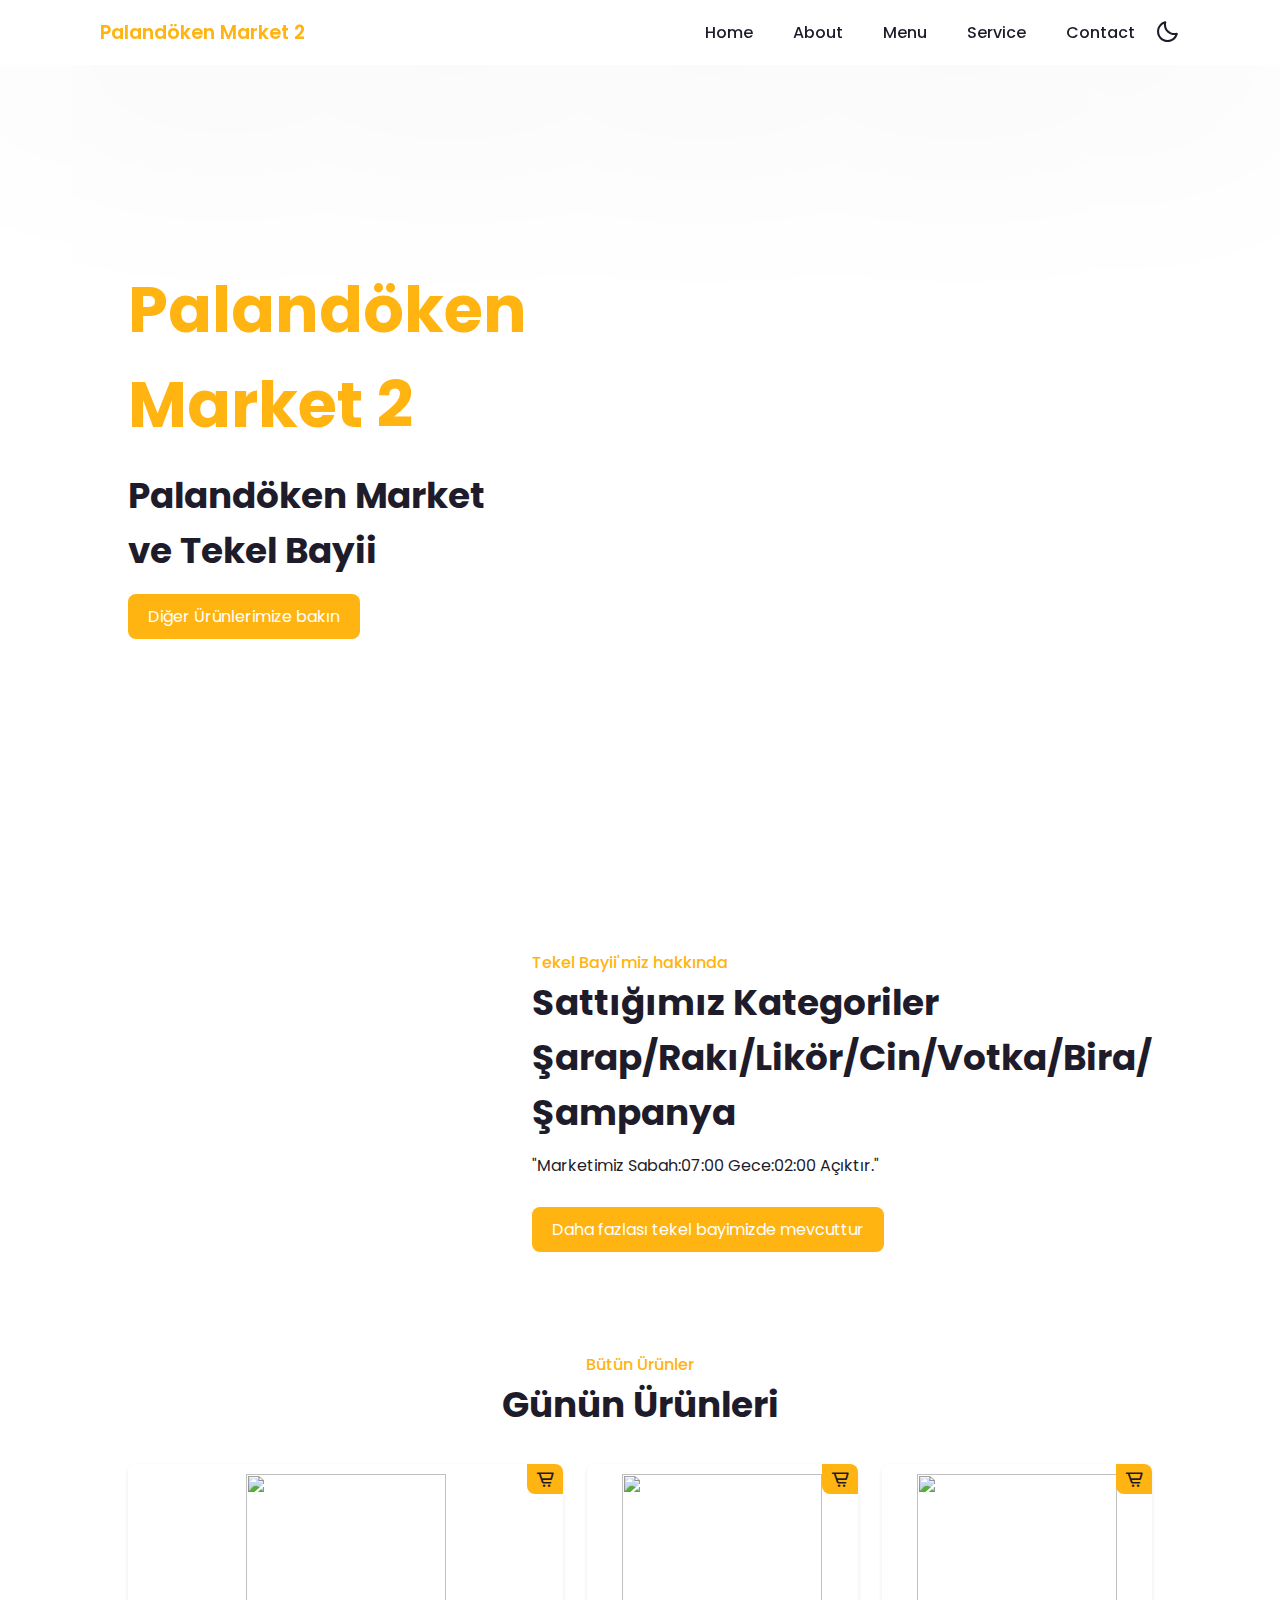
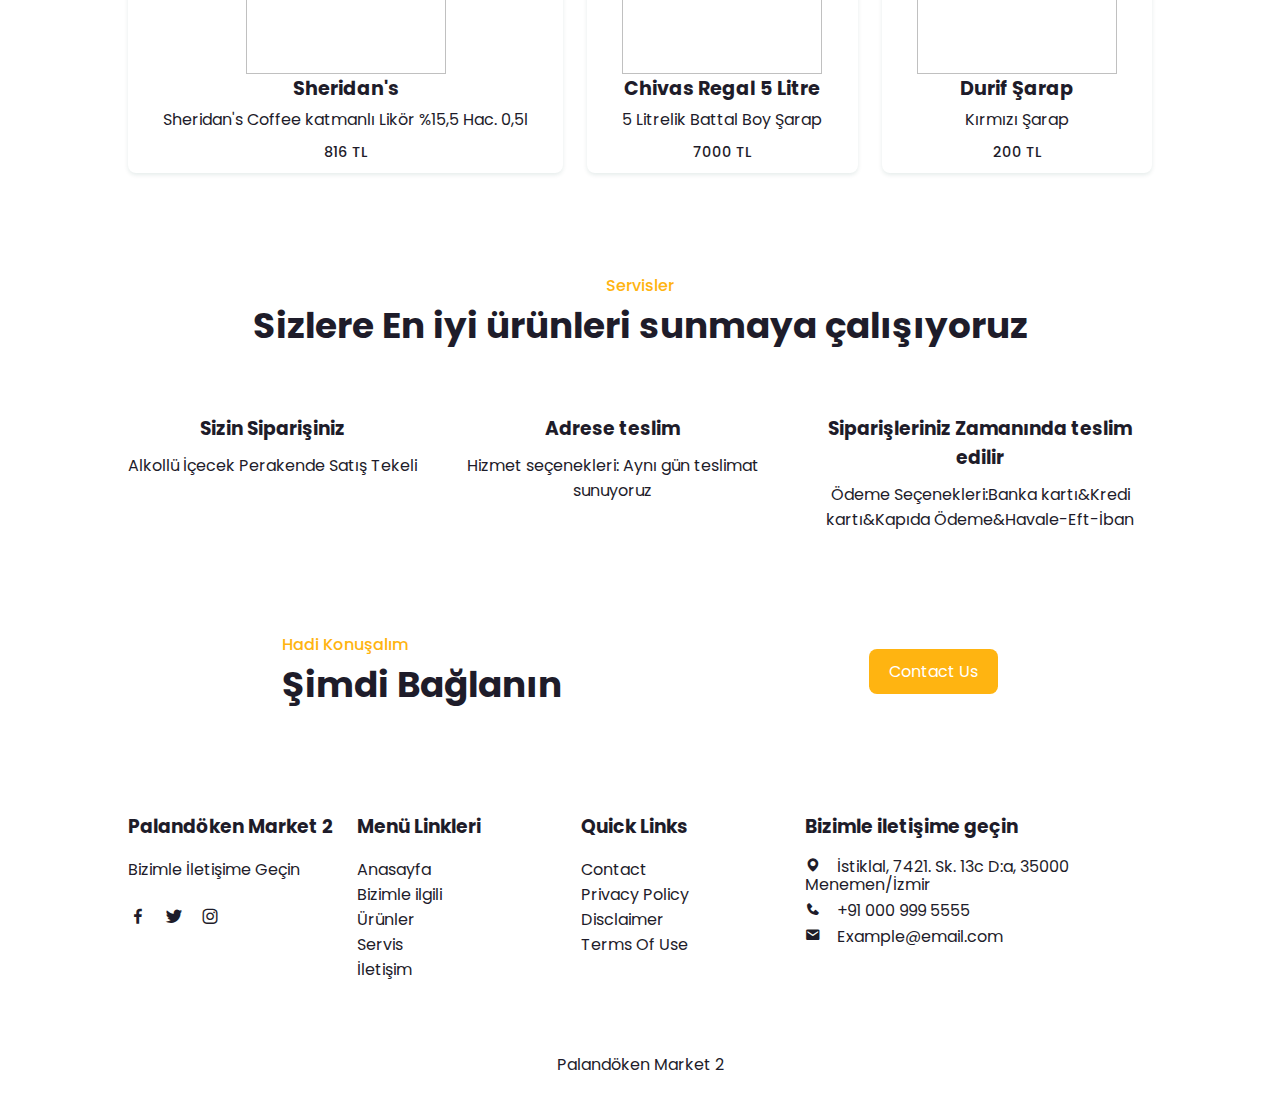
==== index.html @ 87e13eda "Add files via upload" ====
<!DOCTYPE html>
<html lang="en">
<head>
    <meta charset="UTF-8">
    <meta http-equiv="X-UA-Compatible" content="IE=edge">
    <meta name="viewport" content="width=device-width, initial-scale=1.0">
    <title>Palandöken Market 2 Web Sitesi</title>
    <!-- Box Icons -->
    <link rel="stylesheet"
  href="https://unpkg.com/boxicons@latest/css/boxicons.min.css">
  <!-- Link To CSS -->
  <link rel="stylesheet" href="styles.css">

</head>
<body>
    <!-- Navbar -->
    <header>
        <a href="#" class="logo">Palandöken Market 2</a>
        <div class="bx bx-menu" id="menu-icon"></div>

        <ul class="navbar">
            <li><a href="#home">Home</a></li>
            <li><a href="#about">About</a></li>
            <li><a href="#menu">Menu</a></li>
            <li><a href="#services">Service</a></li>
            <li><a href="#contact">Contact</a></li>
            <!-- Dark Mode -->
            <div class="bx bx-moon" id="darkmode"></div>
        </ul>
    </header>
    <!-- Home  Section-->
    <section class="home" id="home">
        <div class="home-text">
            <h1>Palandöken Market 2</h1>
            <h2>Palandöken Market <br> ve Tekel Bayii</h2>
            <a href="#" class="btn">Diğer Ürünlerimize bakın</a>
        </div>
        <div class="home-img">
            <img src="iç_mekan.jpg" alt="">
        </div>
    </section>

    <!-- About -->
    <section class="about" id="about">
        <div class="about-img">
            <img src="palandöken_market2.jpg" alt="">
        </div>
        <div class="about-text">
            <span>Tekel Bayii'miz hakkında </span>
            <h2>Sattığımız Kategoriler <br> Şarap/Rakı/Likör/Cin/Votka/Bira/Şampanya</h2>
            <p>"Marketimiz Sabah:07:00 Gece:02:00 Açıktır."</p>
            <a href="#" class="btn">Daha fazlası tekel bayimizde mevcuttur</a>
        </div>
    </section>

    <!-- Menu -->
    <section class="menu" id="menu">
        <div class="heading">
            <span>Bütün Ürünler</span>
            <h2>Günün Ürünleri</h2>
        </div>
        <div class="menu-container">
            <!-- Box 1 -->
            <div class="box">
                <div class="box-img">
                    <img src="sheridans.jpg" alt="">
                </div>
                <h2>Sheridan's</h2>
                <h3>Sheridan's Coffee katmanlı Likör %15,5 Hac. 0,5l</h3>
                <span>816 TL</span>
                <i class='bx bx-cart-alt'></i>
            </div>
            <!-- Box 2 -->
            <div class="box">
                <div class="box-img">
                    <img src="chivas_reyal.jpg" alt="">
                </div>
                <h2>Chivas Regal 5 Litre</h2>
                <h3>5 Litrelik Battal Boy Şarap</h3>
                <span>7000 TL</span>
                <i class='bx bx-cart-alt'></i>
            </div>
            <!-- Box 3 -->
            <div class="box">
                <div class="box-img">
                    <img src="durif_şarap.jpeg" alt="">
                </div>
                <h2>Durif Şarap</h2>
                <h3>Kırmızı Şarap</h3>
                <span>200 TL</span>
                <i class='bx bx-cart-alt'></i>
            </div>
        </div>
    </section>

    <!-- Service -->
    <section class="services" id="services">
        <div class="heading">
            <span>Servisler</span>
            <h2>Sizlere En iyi ürünleri sunmaya çalışıyoruz</h2>
        </div>

        <div class="servives-container">
            <!-- Box 1 -->
            <div class="s-box">
                <img src="cardhu_gold_reserve.jpg" alt="">
                <h3>Sizin Siparişiniz</h3>
                <p>Alkollü İçecek Perakende Satış Tekeli</p>
            </div>
            <!-- Box 2 -->
            <div class="s-box">
                <img src="https://images.pexels.com/photos/4391470/pexels-photo-4391470.jpeg?auto=compress&cs=tinysrgb&dpr=1&w=500.png" alt="">
                <h3>Adrese teslim</h3>
                <p>Hizmet seçenekleri: Aynı gün teslimat sunuyoruz</p>
            </div>
            <!-- Box 3 -->
            <div class="s-box">
                <img src="https://images.pexels.com/photos/4393426/pexels-photo-4393426.jpeg?auto=compress&cs=tinysrgb&dpr=1&w=500.png" alt="">
                <h3>Siparişleriniz Zamanında teslim edilir</h3>
                <p>Ödeme Seçenekleri:Banka kartı&Kredi kartı&Kapıda Ödeme&Havale-Eft-İban</p>
            </div>
        </div>
    </section>

    <!-- Connect -->
    <section class="connect">
        <div class="connect-text">
            <span>Hadi Konuşalım</span>
            <h2>Şimdi Bağlanın</h2>
        </div>
        <a href="#" class="btn">Contact Us</a>
    </section>

    <!-- Contact -->
    <section class="contact" id="contact">
        <div class="contact-box">
            <h3>Palandöken Market 2</h3>
            <span>Bizimle İletişime Geçin</span>
            <div class="social">
                <a href="#"><i class='bx bxl-facebook' ></i></a>
                <a href="#"><i class='bx bxl-twitter' ></i></a>
                <a href="#"><i class='bx bxl-instagram' ></i></a>
            </div>
        </div>
        <div class="contact-box">
            <h3>Menü Linkleri</h3>
            <li><a href="#home">Anasayfa</a></li>
            <li><a href="#about">Bizimle ilgili</a></li>
            <li><a href="#menu">Ürünler</a></li>
            <li><a href="#services">Servis</a></li>
            <li><a href="#contact">İletişim</a></li>
        </div>
        <div class="contact-box">
            <h3>Quick Links</h3>
            <li><a href="#Contact">Contact</a></li>
            <li><a href="#Privacy Policy">Privacy Policy</a></li>
            <li><a href="#Disclaimer">Disclaimer</a></li>
            <li><a href="#Terms Of Use">Terms Of Use</a></li>
        </div>
        <div class="contact-box address">
            <h3>Bizimle iletişime geçin</h3>
            <i class='bx bxs-map' ><span>İstiklal, 7421. Sk. 13c D:a, 35000 Menemen/İzmir</span></i>
            <i class='bx bxs-phone' ><span>+91 000 999 5555</span></i>
            <i class='bx bxs-envelope' ><span>Example@email.com</span></i>
        </div>
    </section>

    <!-- Copyright -->
    <div class="copyright">
        <p>Palandöken Market 2</p>
    </div>


    <!-- Scroll Reveal -->
    <script src="https://unpkg.com/scrollreveal"></script>
    <!-- Link To JavaScript -->
    <script src="script.js"></script>
</body>
</html>
---- styles.css ----
/* Google Fonts */
@import url("https://fonts.googleapis.com/css2?family=Poppins:wght@300;400;500;600;700&display=swap");
* {
  margin: 0;
  padding: 0;
  font-family: "Poppins", sans-serif;
  box-sizing: border-box;
  scroll-behavior: smooth;
  scroll-padding-top: 2rem;
  list-style: none;
  text-decoration: none;
}
*::selection {
  background: var(--main-color);
  color: #fff;
}
:root {
  --main-color: #ffb411;
  --text-color: #1e1c2a;
  --bg-color: #fff;

  --big-font: 4rem;
  --h2-font: 2.24rem;
  --p-font: 0.9rem;
}
section {
  padding: 50px 10%;
}
body.active {
  --bg-color: #1e1c2a;
  --text-color: #fff;
}
body {
  color: var(--text-color);
  background: var(--bg-color);
}
#darkmode {
  font-size: 25px;
  cursor: pointer;
}
header {
  position: fixed;
  width: 100%;
  top: 0;
  right: 0;
  z-index: 1000;
  display: flex;
  align-items: center;
  justify-content: space-between;
  background: var(--bg-color);
  padding: 18px 100px;
  box-shadow: 0 0.5rem 50rem rgba(0, 0, 0, 0.1);
}
.logo {
  font-size: 1.2rem;
  font-weight: 600;
  color: var(--main-color);
}
.navbar {
  display: flex;
}
.navbar a {
  font-size: 1rem;
  padding: 10px 20px;
  color: var(--text-color);
  font-weight: 500;
}
.navbar a:hover {
  color: var(--main-color);
}
#menu-icon {
  font-size: 2rem;
  cursor: pointer;
  display: none;
}
.home {
  width: 100%;
  min-height: 100vh;
  display: grid;
  grid-template-columns: repeat(2, 1fr);
  align-items: center;
  gap: 1.5rem;
}
.home-img img {
  width: 100%;
}
.home-text h1 {
  font-size: var(--big-font);
  color: var(--main-color);
}
.home-text h2 {
  font-size: var(--h2-font);
  margin: 1rem 0 1rem;
}
.btn {
  display: inline-block;
  background: var(--main-color);
  padding: 10px 20px;
  border-radius: 0.5rem;
  color: #fff;
}
.btn:hover {
  background: #ffa400;
}
.about {
  display: grid;
  grid-template-columns: repeat(2, 1fr);
  gap: 1.5rem;
  align-items: center;
}
.about-img img {
  max-width: 80%;
  border-radius: 0.5rem;
}
.about-text span {
  color: var(--main-color);
  font-weight: 500;
}
.about-text h2 {
  font-size: var(--h2-font);
}
.about-text p {
  margin: 0.8rem 0 1.8rem;
}
.heading {
  text-align: center;
}
.heading span {
  color: var(--main-color);
  font-weight: 500;
}
.heading h2 {
  font-size: var(--h2-font);
}
.menu-container {
  display: grid;
  grid-template-columns: repeat(auto-fit, minmax(220px, auto));
  gap: 1.5rem;
  align-items: center;
}
.box {
  position: relative;
  margin-top: 2rem;
  height: auto;
  display: flex;
  flex-direction: column;
  justify-content: center;
  align-items: center;
  border-radius: 0.5rem;
  box-shadow: 0 2px 4px rgb(4 64 54 / 10%);
  padding: 10px;
}
.box-img {
  width: 200px;
  height: 200px;
}
.box-img img {
  width: 100%;
  height: 100%;
  object-fit: contain;
  object-position: center;
}
.box h2 {
  font-size: 1.2rem;
}
.box h3 {
  font-size: 1rem;
  font-weight: 400;
  margin: 4px 0 10px;
}
.box span {
  font-size: var(--p-font);
  font-weight: 500;
}
.box .bx {
  position: absolute;
  right: 0;
  top: 0;
  font-size: 20px;
  background: var(--main-color);
  border-radius: 0 0.5rem 0 0.5rem;
  padding: 5px 8px;
}
.box .bx:hover {
  background: #ffa400;
}
.servives-container {
  display: grid;
  grid-template-columns: repeat(auto-fit, minmax(240px, auto));
  gap: 1.5rem;
  margin-top: 2rem;
}
.s-box {
  text-align: center;
}
.s-box img {
  width: 60px;
}
.s-box h3 {
  margin: 4px 0 10px;
}
.connect {
  display: flex;
  align-items: center;
  justify-content: space-around;
}
.connect-text span {
  color: var(--main-color);
  font-weight: 500;
}
.connect-text h2 {
  font-size: var(--h2-font);
}
.contact {
  display: grid;
  grid-template-columns: repeat(auto-fit, minmax(200px, auto));
  gap: 1.5rem;
}
.contact-box h3 {
  margin-bottom: 1rem;
}
.social {
  display: flex;
  margin-top: 1.5rem;
}
.social i {
  font-size: 20px;
  margin-right: 1rem;
  color: var(--text-color);
}
.social i:hover {
  color: var(--main-color);
}
.contact-box li a {
  color: var(--text-color);
}
.contact-box li a:hover {
  color: var(--main-color);
}
.address {
  display: flex;
  flex-direction: column;
}
.address i {
  margin-bottom: 0.5rem;
  font-size: 1rem;
}
.address span {
  margin-left: 1rem;
}
.copyright {
  padding: 20px;
  text-align: center;
}
@media (max-width: 921px) {
  header {
    padding: 14px 41px;
  }
  :root {
    --big-font: 3rem;
    --h2-font: 1.7rem;
  }
}
@media (max-width: 768px) {
  section {
    padding: 50px 8%;
  }
  #menu-icon {
    display: initial;
    color: var(--text-color);
  }
  header .navbar {
    position: absolute;
    top: -400px;
    left: 0;
    right: 0;
    display: flex;
    flex-direction: column;
    text-align: center;
    background: var(--bg-color);
    box-shadow: 0 4px 4px rgb(0 0 0 / 10%);
    transition: 0.2s ease;
  }
  .navbar.active {
    top: 100%;
  }
  .navbar a {
    padding: 1.5rem;
    display: block;
    background: var(--bg-color);
  }
  #darkmode {
    position: absolute;
    top: 1.4rem;
    right: 2rem;
  }
}
@media (max-width: 715px) {
  header {
    padding: 10px 16px;
  }
  .home {
    grid-template-columns: 1fr;
  }
  .about {
    grid-template-columns: 1fr;
    text-align: center;
  }
  .about-img {
    order: 2;
  }
}
@media (max-width: 515px) {
  .connect {
    flex-direction: column;
  }
  .connect .btn {
    margin-top: 1rem;
  }
}
@media (max-width: 450px) {
  :root {
    --big-font: 2rem;
    --h2-font: 1.4rem;
  }
  .home-text {
    padding-top: 4rem;
  }
}
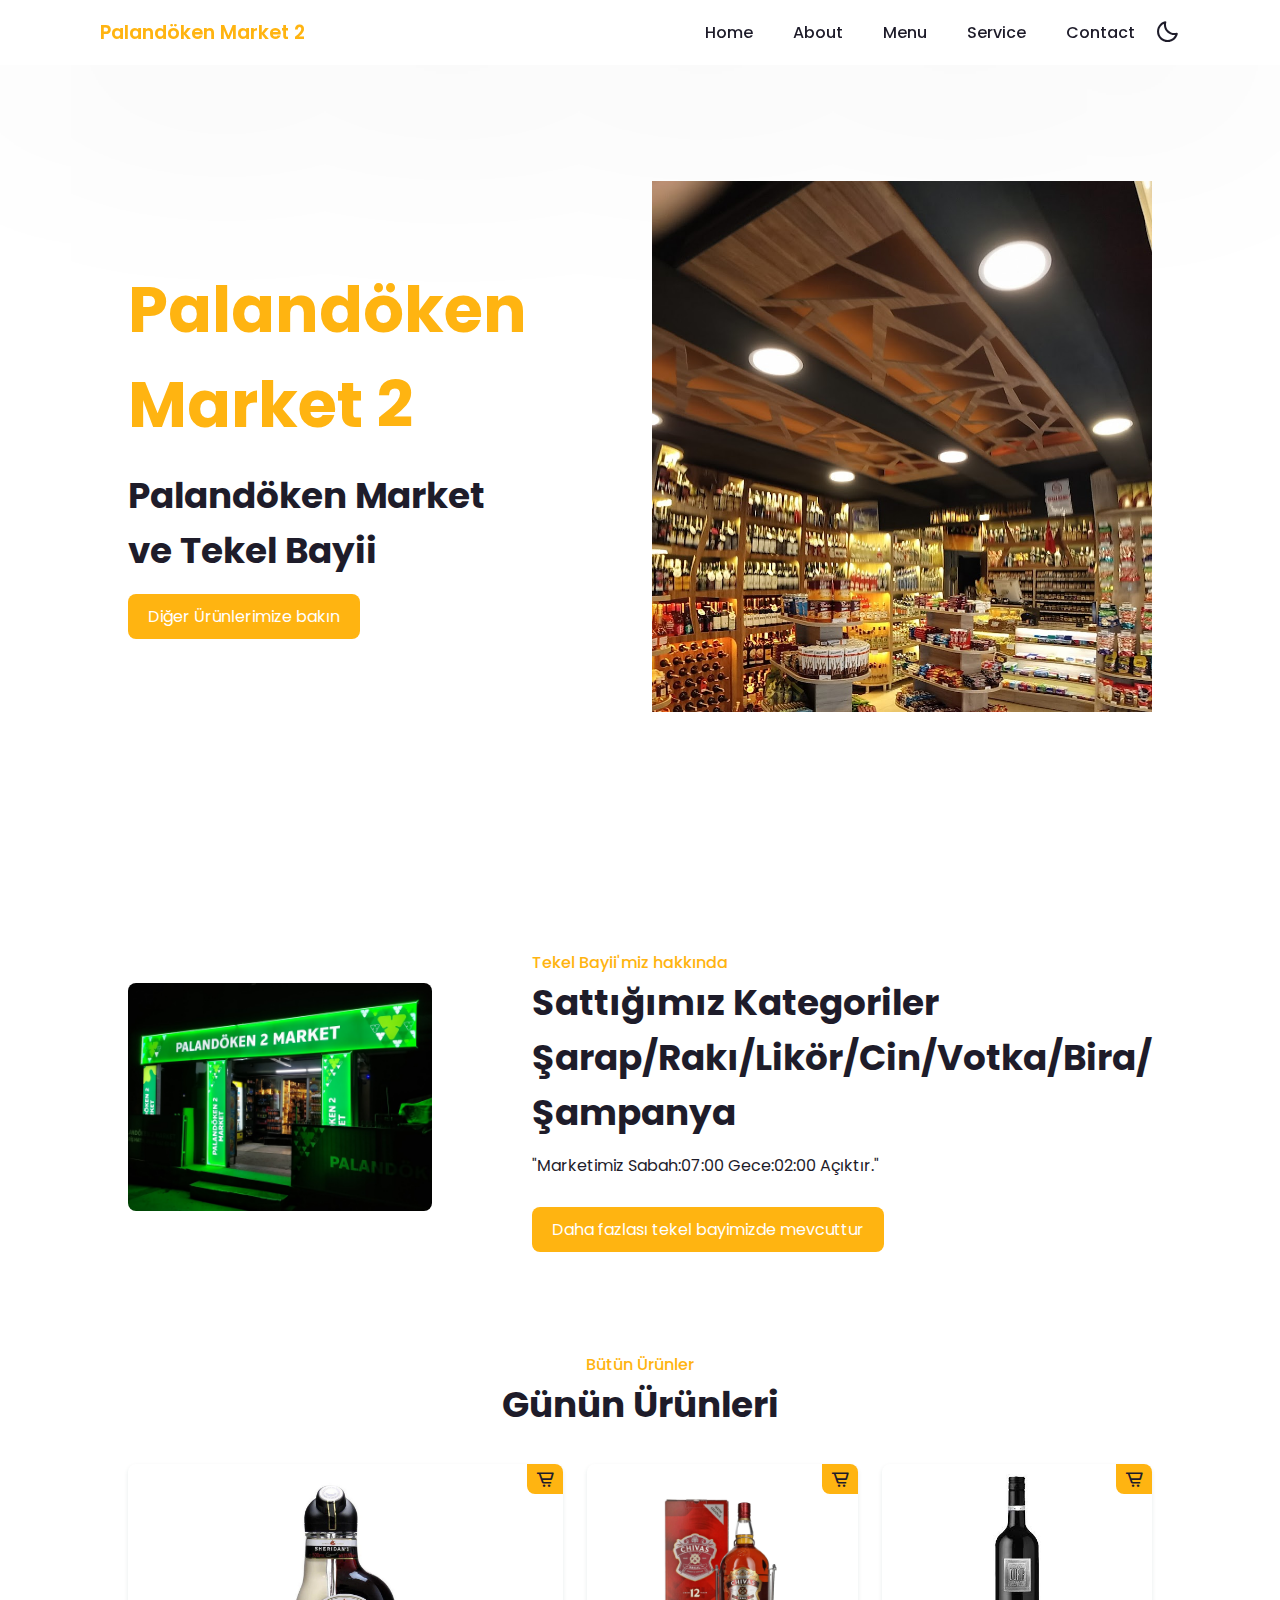
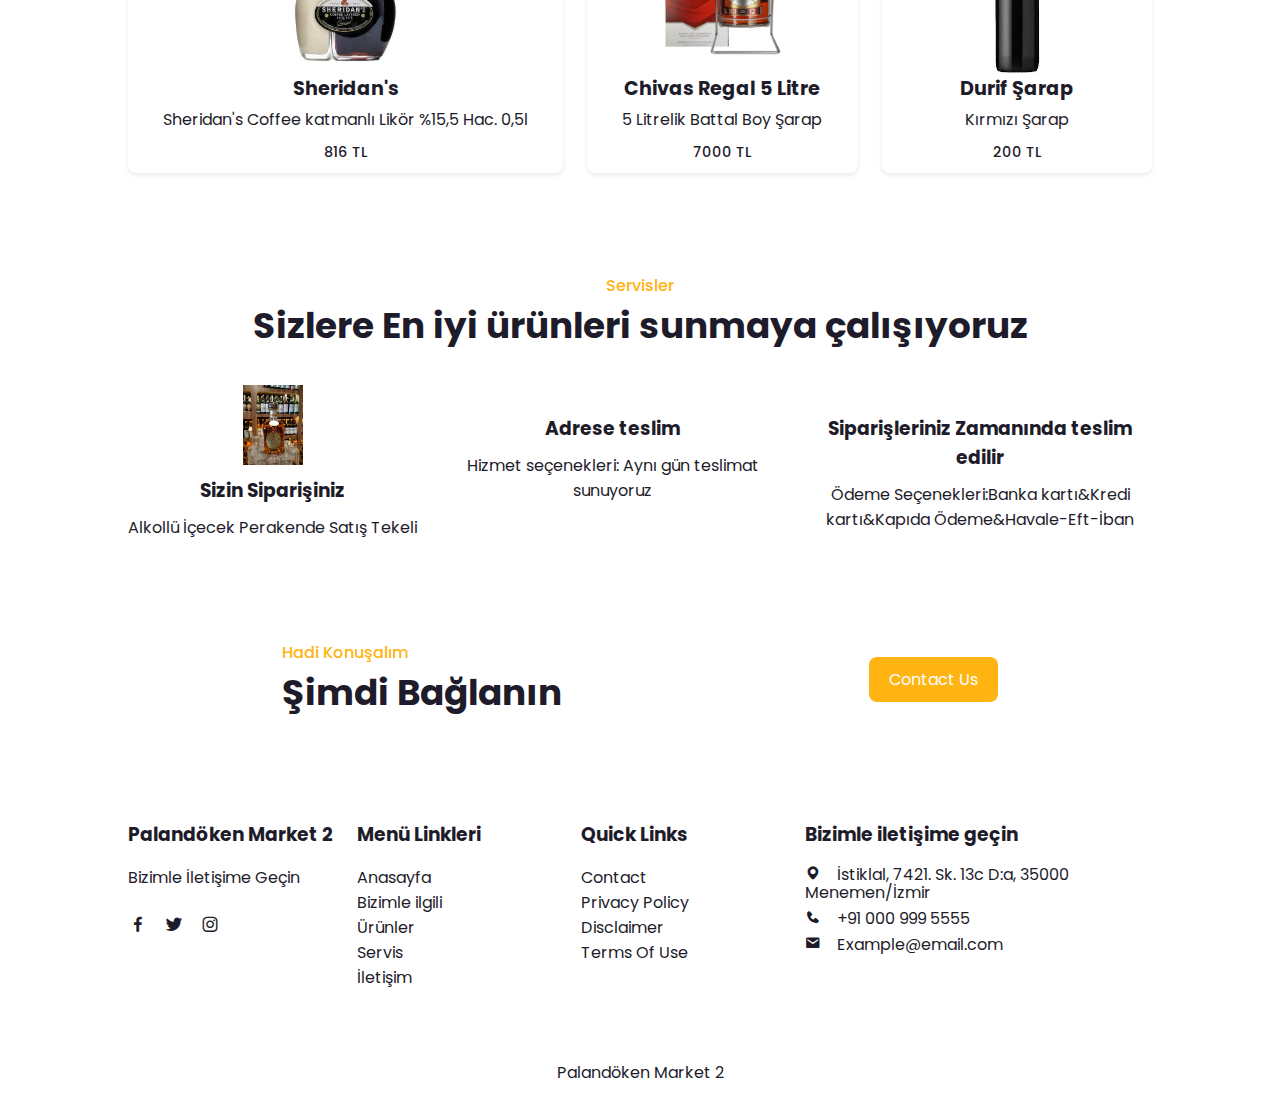
==== commit 7ec3e1e5: "index.html" ====
--- a/index.html
+++ b/index.html
@@ -128,7 +128,7 @@
             <span>Hadi Konuşalım</span>
             <h2>Şimdi Bağlanın</h2>
         </div>
-        <a href="#" class="btn">Contact Us</a>
+        <a href="https://wa.me/5075626140?text=Merhaba%20Sipariş%20Vermek%20İstiyorum" class="btn">Contact Us</a>
     </section>
 
     <!-- Contact -->
@@ -176,4 +176,4 @@
     <!-- Link To JavaScript -->
     <script src="script.js"></script>
 </body>
-</html>+</html>
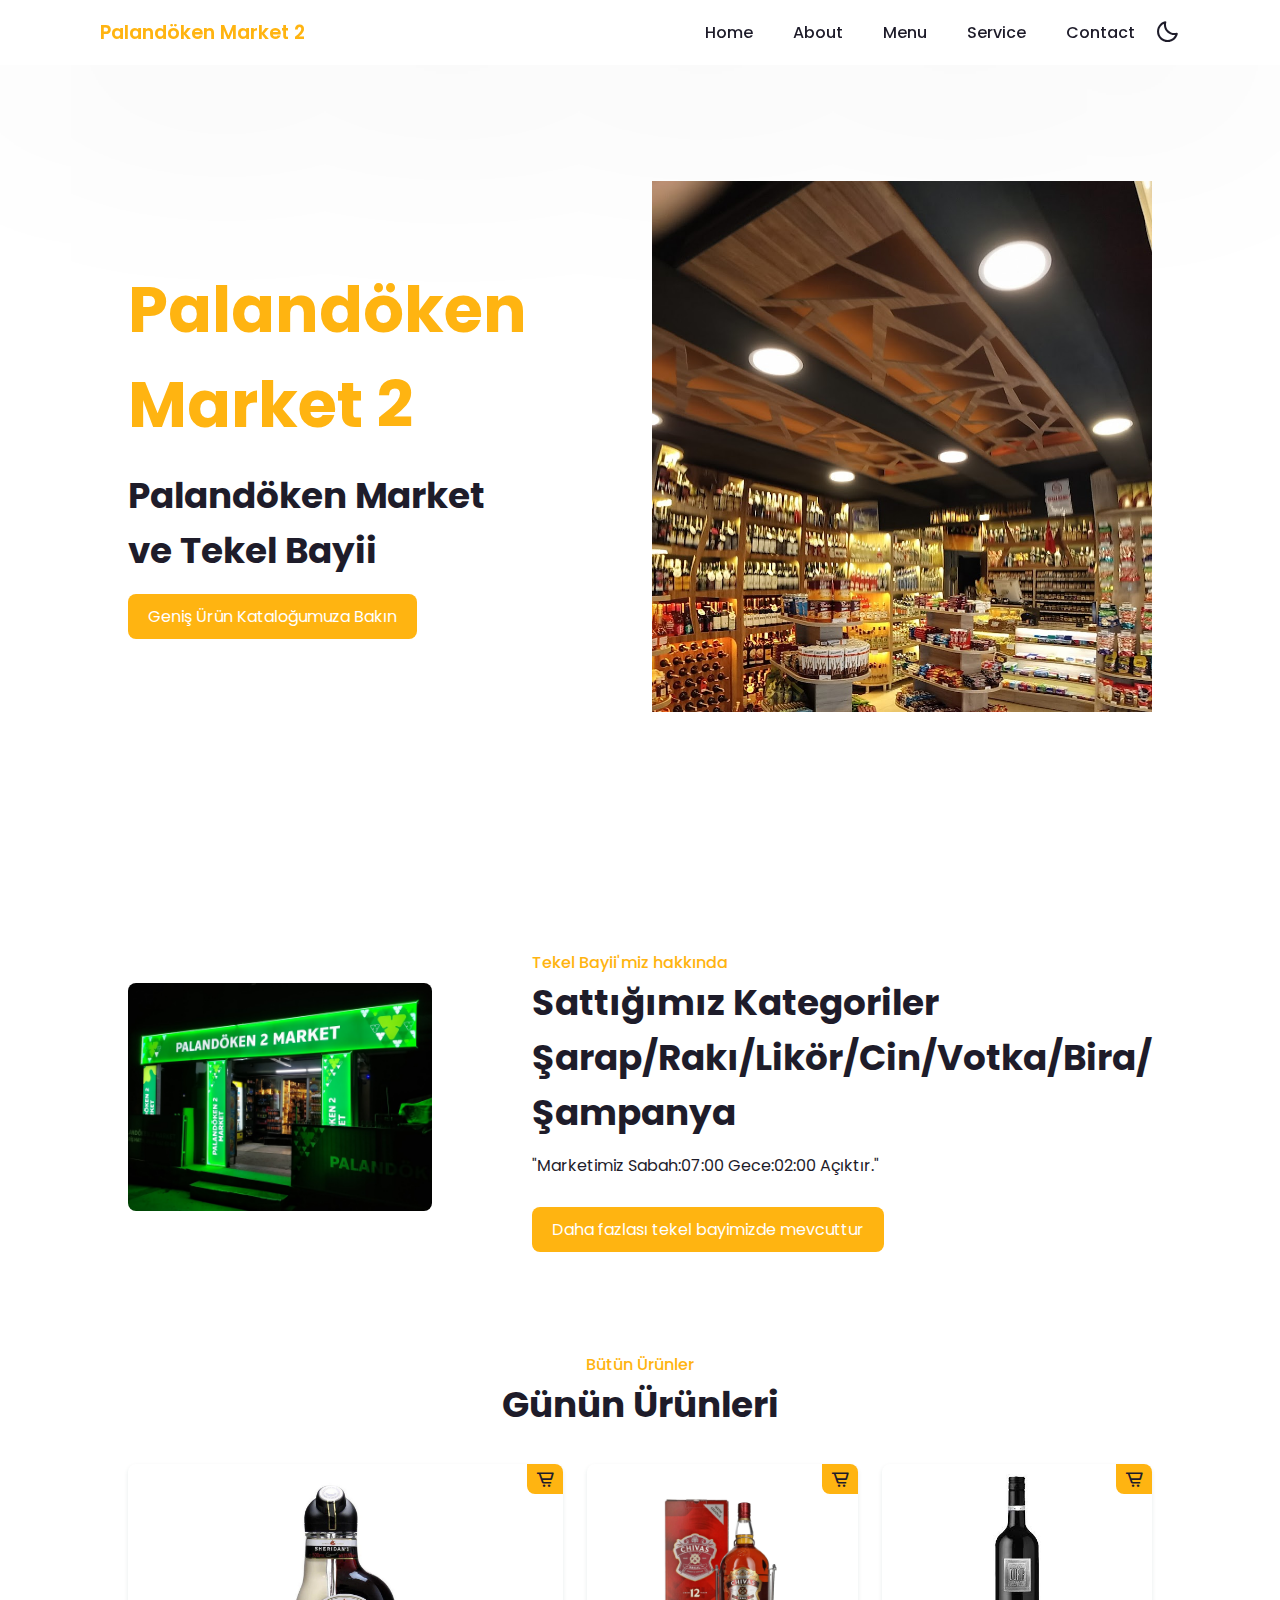
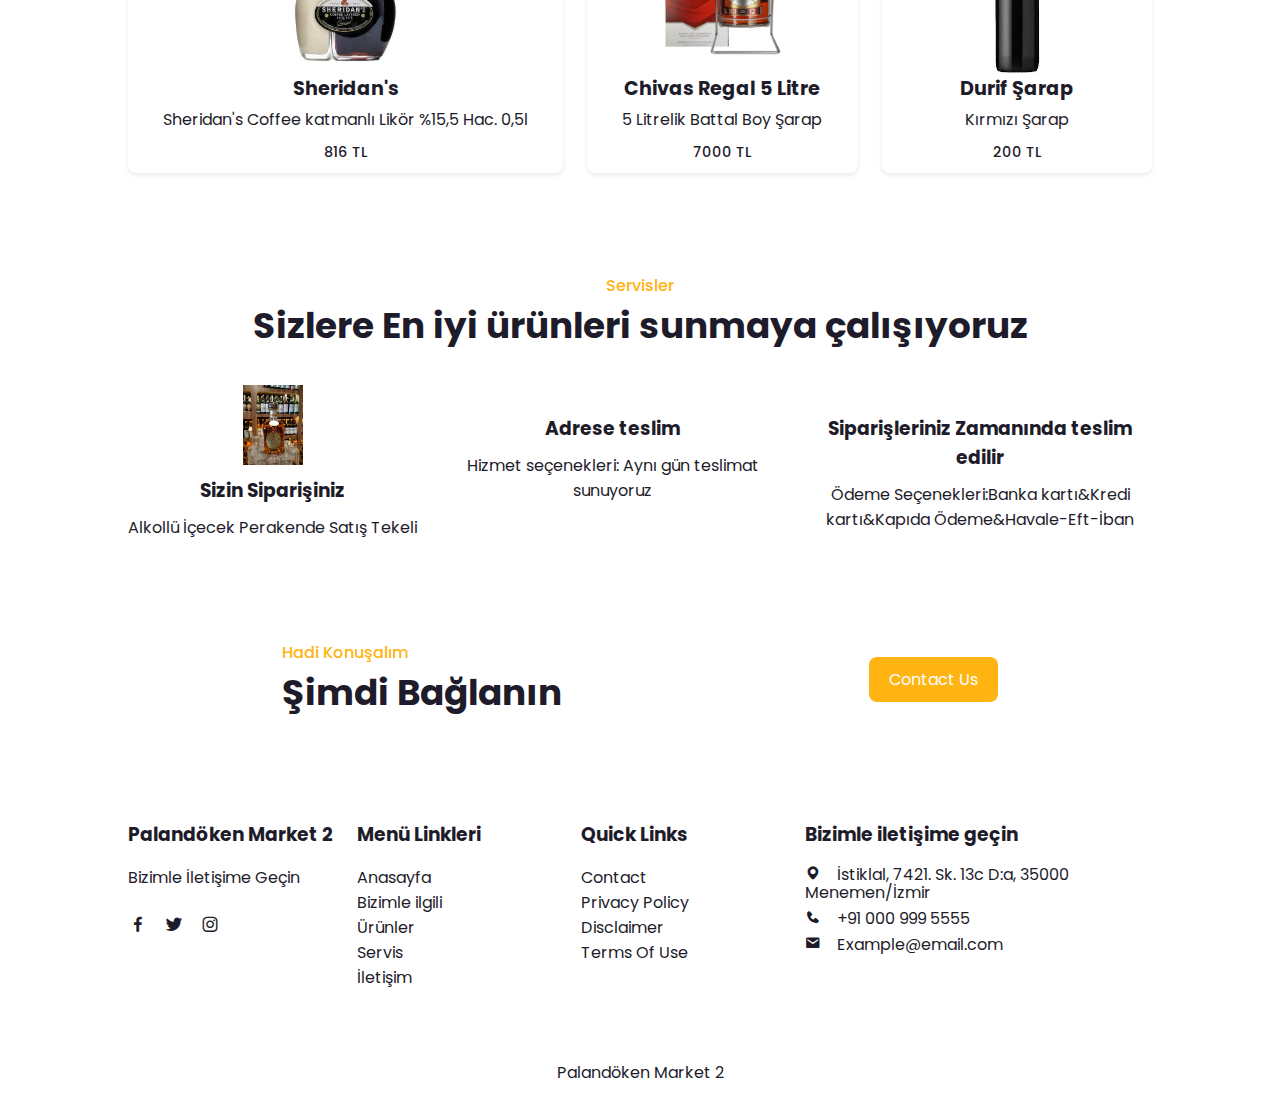
==== commit 5127de17: "Add files via upload" ====
--- a/index.html
+++ b/index.html
@@ -33,7 +33,7 @@
         <div class="home-text">
             <h1>Palandöken Market 2</h1>
             <h2>Palandöken Market <br> ve Tekel Bayii</h2>
-            <a href="#" class="btn">Diğer Ürünlerimize bakın</a>
+            <a href="katalog.html" class="btn">Geniş Ürün Kataloğumuza Bakın</a>
         </div>
         <div class="home-img">
             <img src="iç_mekan.jpg" alt="">
@@ -176,4 +176,4 @@
     <!-- Link To JavaScript -->
     <script src="script.js"></script>
 </body>
-</html>
+</html>